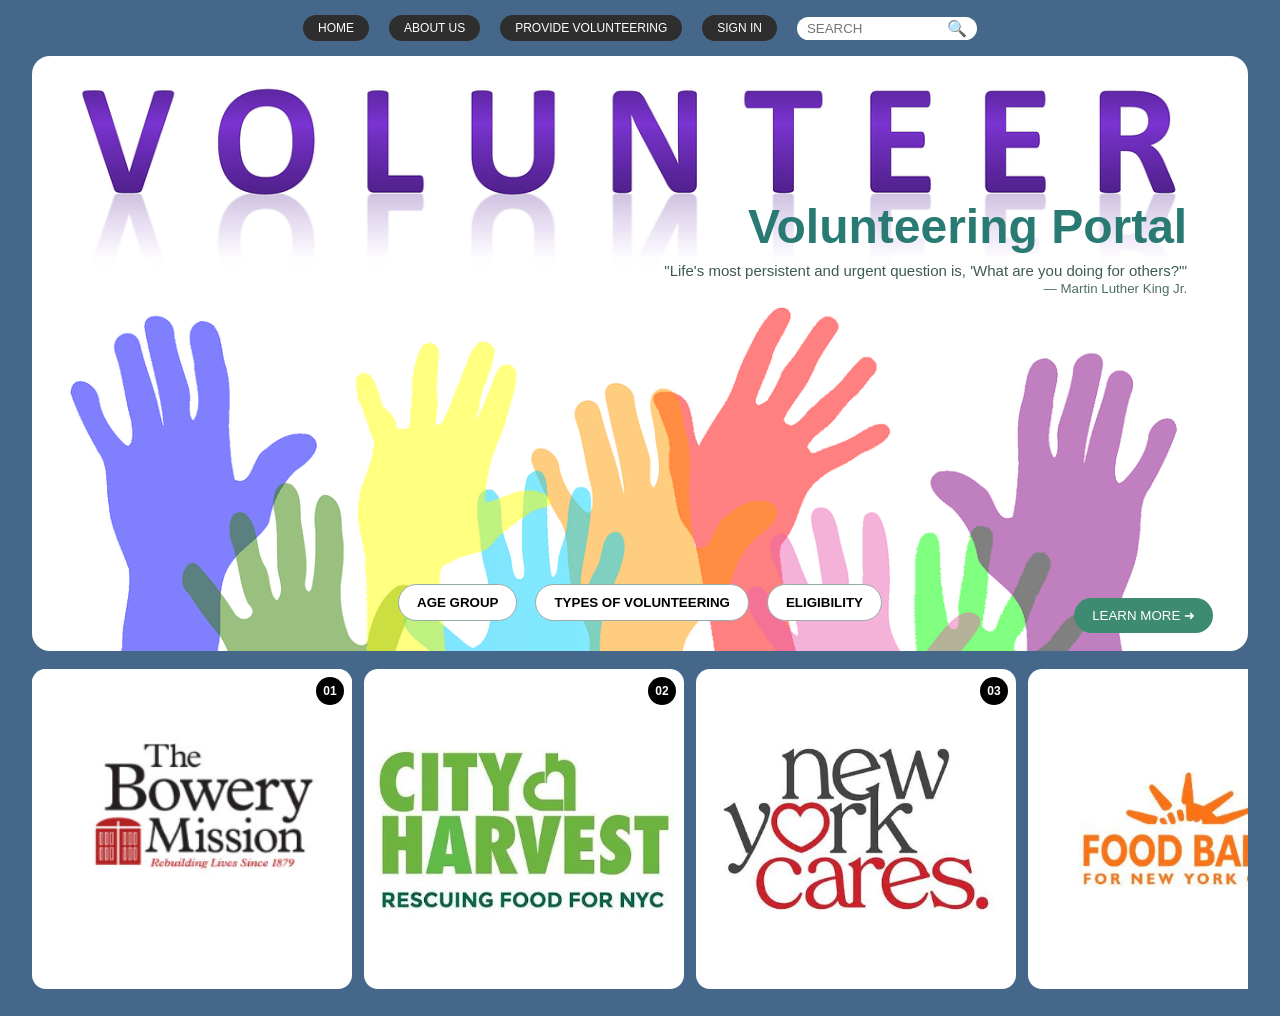
==== index.html @ d306ea15 "Update image sources and alt texts in index.html" ====
<!DOCTYPE html>
<html lang="en">
<head>
    <meta charset="UTF-8">
    <meta name="viewport" content="width=device-width, initial-scale=1.0">
    <title>syep final project</title>

    <link rel="stylesheet" href="style.css">
</head>
<body>

<div class="wrapper">

    <nav>
        <button>HOME</button>
        <button>ABOUT US</button>
        <button>PROVIDE VOLUNTEERING</button>
        <button>SIGN IN</button>

        <div class="search">
            <input id="searchInput" type="text" placeholder="SEARCH">
            🔍
        </div>
    </nav>

    <div class="banner">

        <img src="images/volunteer.png" alt="Volunteer Portal">

        <div class="banner-content">
            <h1>Volunteering Portal</h1>

            <p>
                "Life's most persistent and urgent question is,
                'What are you doing for others?'"
            </p>

            <small>— Martin Luther King Jr.</small>
        </div>

        <div class="button-row">
            <button id="ageBtn">AGE GROUP</button>
            <button id="typeBtn">TYPES OF VOLUNTEERING</button>
            <button id="eligibilityBtn">ELIGIBILITY</button>
        </div>

        <div class="learn">
            <button id="learnBtn">LEARN MORE ➜</button>
        </div>

    </div>

    <div class="cards opportunities-scroll">

        <a class="card" href="https://www.bowery.org/" data-search="bowery mission food shelter">
            <span class="badge">01</span>
            <img src="images/bowery.png" alt="Bowery Mission">
        </a>

        <a class="card" href="https://www.cityharvest.org/" data-search="city harvest food rescue hunger">
            <span class="badge">02</span>
            <img src="images/cityharvest.jpg" alt="City Harvest">
        </a>

        <a class="card" href="https://www.newyorkcares.org/" data-search="new york cares community service events">
            <span class="badge">03</span>
            <img src="images/nycares.jpg" alt="New York Cares">
        </a>

        <a class="card" href="https://www.foodbanknyc.org/" data-search="food bank nyc hunger relief">
            <span class="badge">04</span>
            <img src="images/foodbanknyc.jpg" alt="Food Bank For New York City">
        </a>

        <a class="card" href="https://www.volunteermatch.org/" data-search="volunteer match opportunities local help">
            <span class="badge">05</span>
            <img src="images/idealist.jpeg" alt="VolunteerMatch">
        </a>

        <a class="card" href="https://www.habitatnyc.org/" data-search="habitat housing build community">
            <span class="badge">06</span>
            <img src="images/Habitat.jpg" alt="Habitat for Humanity New York City">
        </a>

        <a class="card" href="https://www.nycservice.org/" data-search="nyc service civic engagement neighborhood">
            <span class="badge">07</span>
            <img src="images/nyc service.png" alt="NYC Service">
        </a>

        <a class="card" href="https://www.americorps.gov/" data-search="americorps service national community">
            <span class="badge">08</span>
            <img src="images/Ameri Cops.webp" alt="AmeriCorps">
        </a>

        <a class="card" href="https://www.redcross.org/" data-search="red cross emergency aid disaster">
            <span class="badge">09</span>
            <img src="images/American-Red-Cross.png" alt="American Red Cross">
        </a>

        <a class="card" href="https://www.unitedway.org/" data-search="united way helping families support">
            <span class="badge">10</span>
            <img src="images/unitedway.png" alt="United Way">
        </a>

        <a class="card" href="https://www.salvationarmyusa.org/" data-search="salvation army outreach shelter youth">
            <span class="badge">11</span>
            <img src="images/The salvation.jpg" alt="Salvation Army">
        </a>

    </div>

</div>

<script src="script.js"></script>

</body>
</html>
---- style.css ----
*{
    margin:0;
    padding:0;
    box-sizing:border-box;
    font-family:Arial, Helvetica, sans-serif;
}

body{
    background:#456789;
}

.wrapper{
    width:95%;
    max-width:1400px;
    margin:15px auto;
}

/* Navigation */

nav{
    display:flex;
    justify-content:center;
    align-items:center;
    gap:20px;
    margin-bottom:15px;
}

nav button{
    background:#2e2e2e;
    color:white;
    border:none;
    padding:6px 15px;
    border-radius:20px;
    cursor:pointer;
    font-size:12px;
    transition:transform .2s ease, box-shadow .2s ease, background .2s ease;
}

nav button:hover{
    background:#444;
    transform:translateY(-3px);
    box-shadow:0 6px 14px rgba(0,0,0,.18);
}

.search{
    display:flex;
    align-items:center;
    background:white;
    border-radius:20px;
    padding:2px 10px;
}

.search input{
    border:none;
    outline:none;
    width:140px;
}

/* Hero */

.banner{
    position:relative;
    background:white;
    border-radius:18px;
    overflow:hidden;
    display:block;
    cursor:pointer;
}

.banner img{
    width:100%;
    display:block;
}

.banner-content{
    position:absolute;
    top:24%;
    right:5%;
    text-align:right;
    color:#287a73;
}

.banner-content h1{
    font-size:3rem;
}

.banner-content p{
    margin-top:8px;
    color:#3c5d4c;
    font-size:15px;
}

.banner-content small{
    color:#4d6f5f;
}

.button-row{
    position:absolute;
    bottom:30px;
    left:50%;
    transform:translateX(-50%);
    display:flex;
    gap:18px;
}

.button-row button{
    background:white;
    border:1px solid #9aa;
    border-radius:20px;
    padding:10px 18px;
    cursor:pointer;
    font-weight:bold;
    transition:transform .2s ease, box-shadow .2s ease;
}

.button-row button:hover,
.learn button:hover{
    transform:translateY(-3px);
    box-shadow:0 6px 14px rgba(0,0,0,.18);
}

.learn{
    position:absolute;
    right:35px;
    bottom:18px;
}

.learn button{
    background:#3d8b70;
    color:white;
    border:none;
    border-radius:20px;
    padding:10px 18px;
    cursor:pointer;
    transition:transform .2s ease, box-shadow .2s ease;
}

/* Cards */

.cards{
    display:grid;
    grid-template-columns:repeat(3,1fr);
    gap:12px;
    margin-top:12px;
}

.opportunities-scroll{
    display:flex;
    gap:12px;
    overflow-x:auto;
    overflow-y:hidden;
    padding:6px 2px 12px;
    scroll-behavior:smooth;
    scroll-snap-type:x proximity;
    scrollbar-width:thin;
    scrollbar-color:#2e2e2e #f1f1f1;
}

.opportunities-scroll::-webkit-scrollbar{
    height:8px;
}

.opportunities-scroll::-webkit-scrollbar-thumb{
    background:#2e2e2e;
    border-radius:999px;
}

.opportunities-scroll .card{
    flex:0 0 min(320px, 80vw);
    min-width:220px;
    scroll-snap-align:start;
}

.card{
    position:relative;
    background:white;
    border-radius:14px;
    overflow:hidden;
    transition:.25s;
}

.card:hover{
    transform:translateY(-4px);
    box-shadow:0 8px 18px rgba(0,0,0,.3);
}

.card.hidden{
    display:none;
}

.card img{
    width:100%;
    display:block;
}

.badge{
    position:absolute;
    top:8px;
    right:8px;
    background:black;
    color:white;
    width:28px;
    height:28px;
    border-radius:50%;
    display:flex;
    justify-content:center;
    align-items:center;
    font-size:12px;
    font-weight:bold;
}

@media(max-width:900px){

    .banner-content h1{
        font-size:2rem;
    }

    .cards{
        grid-template-columns:1fr;
    }

    .opportunities-scroll{
        display:flex;
    }

    .button-row{
        flex-wrap:wrap;
        width:90%;
    }

}
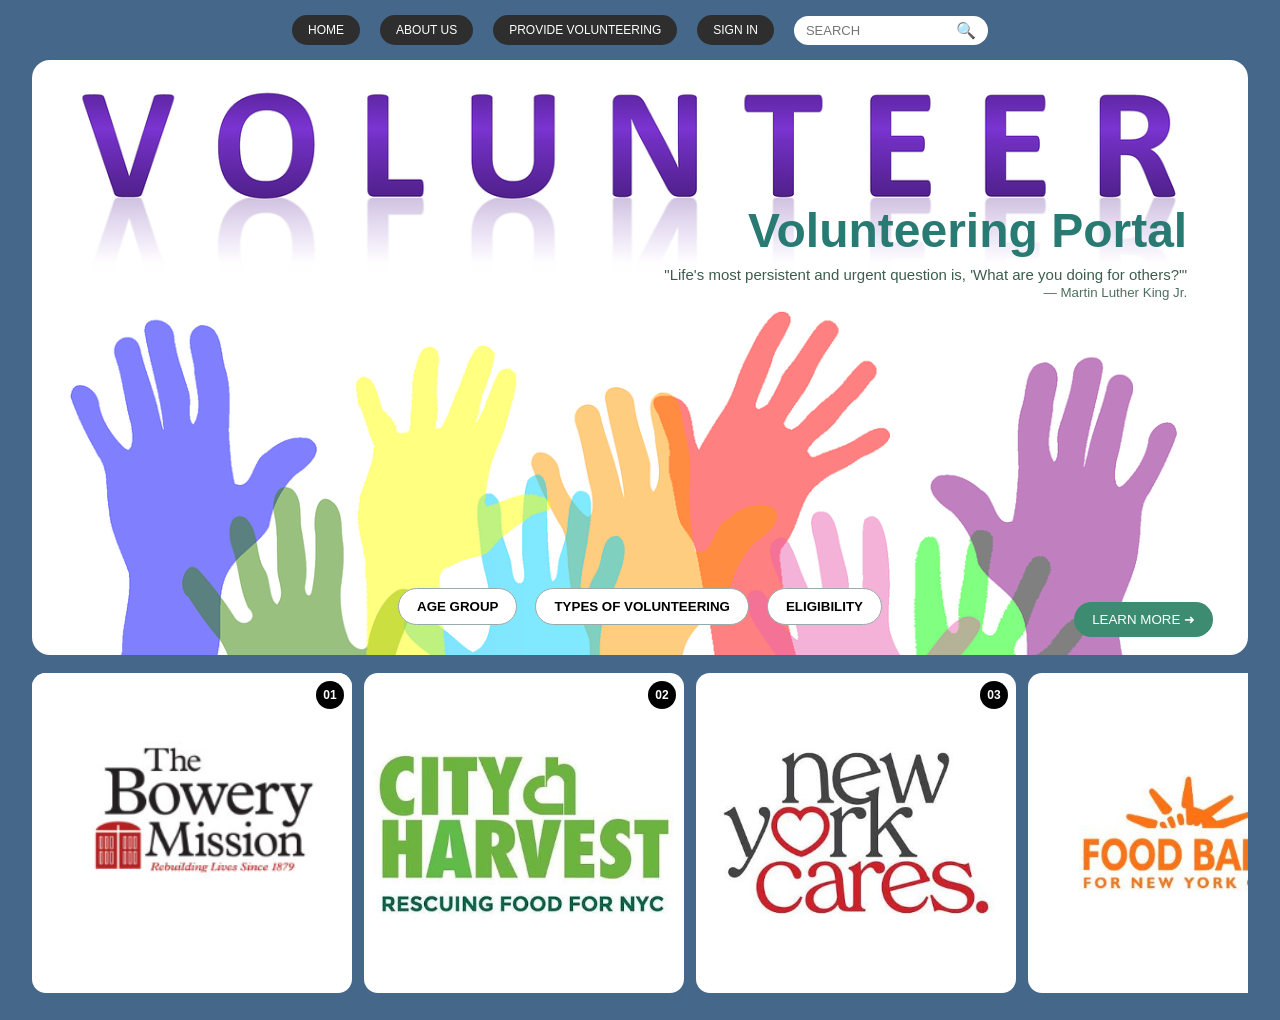
==== commit d2bcf110: "testing" ====
--- a/index.html
+++ b/index.html
@@ -3,115 +3,269 @@
 <head>
     <meta charset="UTF-8">
     <meta name="viewport" content="width=device-width, initial-scale=1.0">
-    <title>syep final project</title>
-
+    <title>SYEP Volunteer Portal</title>
+
+    <script src="script.js" defer></script>
     <link rel="stylesheet" href="style.css">
 </head>
+
 <body>
 
 <div class="wrapper">
 
-    <nav>
-        <button>HOME</button>
-        <button>ABOUT US</button>
-        <button>PROVIDE VOLUNTEERING</button>
-        <button>SIGN IN</button>
+    <!-- NAVIGATION -->
+    <nav id="mainNav">
+
+        <a href="index.html">
+            <button>HOME</button>
+        </a>
+
+        <a href="about.html">
+            <button>ABOUT US</button>
+        </a>
+
+        <a href="volunteerform.html">
+            <button>PROVIDE VOLUNTEERING</button>
+        </a>
+
+        <a href="signin.html">
+            <button>SIGN IN</button>
+        </a>
 
         <div class="search">
-            <input id="searchInput" type="text" placeholder="SEARCH">
-            🔍
-        </div>
+            <input
+                id="searchInput"
+                type="text"
+                placeholder="SEARCH"
+                autocomplete="off"
+            >
+            <span>🔍</span>
+        </div>
+
     </nav>
 
-    <div class="banner">
-
-        <img src="images/volunteer.png" alt="Volunteer Portal">
-
-        <div class="banner-content">
-            <h1>Volunteering Portal</h1>
-
-            <p>
-                "Life's most persistent and urgent question is,
-                'What are you doing for others?'"
-            </p>
-
-            <small>— Martin Luther King Jr.</small>
-        </div>
-
-        <div class="button-row">
-            <button id="ageBtn">AGE GROUP</button>
-            <button id="typeBtn">TYPES OF VOLUNTEERING</button>
-            <button id="eligibilityBtn">ELIGIBILITY</button>
-        </div>
-
-        <div class="learn">
-            <button id="learnBtn">LEARN MORE ➜</button>
-        </div>
-
-    </div>
-
-    <div class="cards opportunities-scroll">
-
-        <a class="card" href="https://www.bowery.org/" data-search="bowery mission food shelter">
-            <span class="badge">01</span>
-            <img src="images/bowery.png" alt="Bowery Mission">
-        </a>
-
-        <a class="card" href="https://www.cityharvest.org/" data-search="city harvest food rescue hunger">
-            <span class="badge">02</span>
-            <img src="images/cityharvest.jpg" alt="City Harvest">
-        </a>
-
-        <a class="card" href="https://www.newyorkcares.org/" data-search="new york cares community service events">
-            <span class="badge">03</span>
-            <img src="images/nycares.jpg" alt="New York Cares">
-        </a>
-
-        <a class="card" href="https://www.foodbanknyc.org/" data-search="food bank nyc hunger relief">
-            <span class="badge">04</span>
-            <img src="images/foodbanknyc.jpg" alt="Food Bank For New York City">
-        </a>
-
-        <a class="card" href="https://www.volunteermatch.org/" data-search="volunteer match opportunities local help">
-            <span class="badge">05</span>
-            <img src="images/idealist.jpeg" alt="VolunteerMatch">
-        </a>
-
-        <a class="card" href="https://www.habitatnyc.org/" data-search="habitat housing build community">
-            <span class="badge">06</span>
-            <img src="images/Habitat.jpg" alt="Habitat for Humanity New York City">
-        </a>
-
-        <a class="card" href="https://www.nycservice.org/" data-search="nyc service civic engagement neighborhood">
-            <span class="badge">07</span>
-            <img src="images/nyc service.png" alt="NYC Service">
-        </a>
-
-        <a class="card" href="https://www.americorps.gov/" data-search="americorps service national community">
-            <span class="badge">08</span>
-            <img src="images/Ameri Cops.webp" alt="AmeriCorps">
-        </a>
-
-        <a class="card" href="https://www.redcross.org/" data-search="red cross emergency aid disaster">
-            <span class="badge">09</span>
-            <img src="images/American-Red-Cross.png" alt="American Red Cross">
-        </a>
-
-        <a class="card" href="https://www.unitedway.org/" data-search="united way helping families support">
-            <span class="badge">10</span>
-            <img src="images/unitedway.png" alt="United Way">
-        </a>
-
-        <a class="card" href="https://www.salvationarmyusa.org/" data-search="salvation army outreach shelter youth">
-            <span class="badge">11</span>
-            <img src="images/The salvation.jpg" alt="Salvation Army">
-        </a>
-
-    </div>
+
+    <!-- HOME SCREEN -->
+    <main id="homeScreen">
+
+        <div class="banner">
+
+            <img src="images/volunteer.png" alt="Volunteer Portal">
+
+            <div class="banner-content">
+
+                <h1>Volunteering Portal</h1>
+
+                <p>
+                    "Life's most persistent and urgent question is,
+                    'What are you doing for others?'"
+                </p>
+
+                <small>— Martin Luther King Jr.</small>
+
+            </div>
+
+
+            <div class="button-row">
+
+                <button id="ageBtn">
+                    AGE GROUP
+                </button>
+
+                <button id="typeBtn">
+                    TYPES OF VOLUNTEERING
+                </button>
+
+                <button id="eligibilityBtn">
+                    ELIGIBILITY
+                </button>
+
+            </div>
+
+
+            <div class="learn">
+
+                <button id="learnBtn">
+                    LEARN MORE ➜
+                </button>
+
+            </div>
+
+        </div>
+
+
+        <!-- ORIGINAL OPPORTUNITIES -->
+        <div class="cards opportunities-scroll">
+
+            <a
+                class="card"
+                href="https://www.bowery.org/"
+                data-search="bowery mission food shelter"
+            >
+                <span class="badge">01</span>
+                <img src="images/bowery.png" alt="Bowery Mission">
+            </a>
+
+            <a
+                class="card"
+                href="https://www.cityharvest.org/"
+                data-search="city harvest food rescue hunger"
+            >
+                <span class="badge">02</span>
+                <img src="images/cityharvest.jpg" alt="City Harvest">
+            </a>
+
+            <a
+                class="card"
+                href="https://www.newyorkcares.org/"
+                data-search="new york cares community service events"
+            >
+                <span class="badge">03</span>
+                <img src="images/nycares.jpg" alt="New York Cares">
+            </a>
+
+            <a
+                class="card"
+                href="https://www.foodbanknyc.org/"
+                data-search="food bank nyc hunger relief"
+            >
+                <span class="badge">04</span>
+                <img
+                    src="images/foodbanknyc.jpg"
+                    alt="Food Bank For New York City"
+                >
+            </a>
+
+            <a
+                class="card"
+                href="https://www.idealist.org/"
+                data-search="idealist volunteer match opportunities local help"
+            >
+                <span class="badge">05</span>
+                <img src="images/idealist.jpeg" alt="Idealist">
+            </a>
+
+            <a
+                class="card"
+                href="https://www.habitatnyc.org/"
+                data-search="habitat housing build community"
+            >
+                <span class="badge">06</span>
+                <img
+                    src="images/Habitat.jpg"
+                    alt="Habitat for Humanity New York City"
+                >
+            </a>
+
+            <a
+                class="card"
+                href="https://www.nycservice.org/"
+                data-search="nyc service civic engagement neighborhood"
+            >
+                <span class="badge">07</span>
+                <img
+                    src="images/nyc service.png"
+                    alt="NYC Service"
+                >
+            </a>
+
+            <a
+                class="card"
+                href="https://www.americorps.gov/"
+                data-search="americorps service national community"
+            >
+                <span class="badge">08</span>
+                <img
+                    src="images/Ameri Cops.webp"
+                    alt="AmeriCorps"
+                >
+            </a>
+
+            <a
+                class="card"
+                href="https://www.redcross.org/"
+                data-search="red cross emergency aid disaster"
+            >
+                <span class="badge">09</span>
+                <img
+                    src="images/American-Red-Cross.png"
+                    alt="American Red Cross"
+                >
+            </a>
+
+            <a
+                class="card"
+                href="https://www.unitedway.org/"
+                data-search="united way helping families support"
+            >
+                <span class="badge">10</span>
+                <img
+                    src="images/unitedway.png"
+                    alt="United Way"
+                >
+            </a>
+
+            <a
+                class="card"
+                href="https://www.salvationarmyusa.org/"
+                data-search="salvation army outreach shelter youth"
+            >
+                <span class="badge">11</span>
+                <img
+                    src="images/The salvation.jpg"
+                    alt="Salvation Army"
+                >
+            </a>
+
+        </div>
+
+    </main>
+
+
+    <!-- RESULTS SCREEN -->
+    <section id="resultsScreen" class="results-screen">
+
+        <div class="results-header">
+
+            <button id="backBtn" class="back-button">
+                ← BACK
+            </button>
+
+            <div>
+                <h1 id="resultsTitle">
+                    Volunteer Opportunities
+                </h1>
+
+                <p id="resultsDescription">
+                    Find an opportunity that's right for you.
+                </p>
+            </div>
+
+        </div>
+
+
+        <!-- FILTER OPTIONS -->
+        <div id="filterOptions" class="filter-options"></div>
+
+
+        <!-- RESULTS -->
+        <div id="resultsContainer" class="results-container">
+
+        </div>
+
+
+        <div id="loading" class="loading">
+            Loading opportunities...
+        </div>
+
+
+        <div id="noResults" class="no-results">
+            No volunteer opportunities were found.
+        </div>
+
+    </section>
 
 </div>
 
-<script src="script.js"></script>
-
 </body>
-</html>
+</html>
--- a/style.css
+++ b/style.css
@@ -1,231 +1,518 @@
-*{
-    margin:0;
-    padding:0;
-    box-sizing:border-box;
-    font-family:Arial, Helvetica, sans-serif;
-}
-
-body{
-    background:#456789;
-}
-
-.wrapper{
-    width:95%;
-    max-width:1400px;
-    margin:15px auto;
-}
-
-/* Navigation */
-
-nav{
-    display:flex;
-    justify-content:center;
-    align-items:center;
-    gap:20px;
-    margin-bottom:15px;
-}
-
-nav button{
-    background:#2e2e2e;
-    color:white;
-    border:none;
-    padding:6px 15px;
-    border-radius:20px;
-    cursor:pointer;
-    font-size:12px;
-    transition:transform .2s ease, box-shadow .2s ease, background .2s ease;
-}
-
-nav button:hover{
-    background:#444;
-    transform:translateY(-3px);
-    box-shadow:0 6px 14px rgba(0,0,0,.18);
-}
-
-.search{
-    display:flex;
-    align-items:center;
-    background:white;
-    border-radius:20px;
-    padding:2px 10px;
-}
-
-.search input{
-    border:none;
-    outline:none;
-    width:140px;
-}
-
-/* Hero */
-
-.banner{
-    position:relative;
-    background:white;
-    border-radius:18px;
-    overflow:hidden;
-    display:block;
-    cursor:pointer;
-}
-
-.banner img{
-    width:100%;
-    display:block;
-}
-
-.banner-content{
-    position:absolute;
-    top:24%;
-    right:5%;
-    text-align:right;
-    color:#287a73;
-}
-
-.banner-content h1{
-    font-size:3rem;
-}
-
-.banner-content p{
-    margin-top:8px;
-    color:#3c5d4c;
-    font-size:15px;
-}
-
-.banner-content small{
-    color:#4d6f5f;
-}
-
-.button-row{
-    position:absolute;
-    bottom:30px;
-    left:50%;
-    transform:translateX(-50%);
-    display:flex;
-    gap:18px;
-}
-
-.button-row button{
-    background:white;
-    border:1px solid #9aa;
-    border-radius:20px;
-    padding:10px 18px;
-    cursor:pointer;
-    font-weight:bold;
-    transition:transform .2s ease, box-shadow .2s ease;
+* {
+    margin: 0;
+    padding: 0;
+    box-sizing: border-box;
+    font-family: Arial, Helvetica, sans-serif;
+}
+
+body {
+    background: #456789;
+    min-height: 100vh;
+}
+
+.wrapper {
+    width: 95%;
+    max-width: 1400px;
+    margin: 15px auto;
+}
+
+
+/* =========================
+   NAVIGATION
+========================= */
+
+nav {
+    display: flex;
+    justify-content: center;
+    align-items: center;
+    gap: 20px;
+    margin-bottom: 15px;
+    flex-wrap: wrap;
+}
+
+nav a {
+    text-decoration: none;
+}
+
+nav button {
+    background: #2e2e2e;
+    color: white;
+    border: none;
+    padding: 8px 16px;
+    border-radius: 20px;
+    cursor: pointer;
+    font-size: 12px;
+    transition: .2s;
+}
+
+nav button:hover {
+    background: #444;
+    transform: translateY(-3px);
+    box-shadow: 0 6px 14px rgba(0,0,0,.18);
+}
+
+
+/* SEARCH */
+
+.search {
+    display: flex;
+    align-items: center;
+    background: white;
+    border-radius: 20px;
+    padding: 5px 12px;
+}
+
+.search input {
+    border: none;
+    outline: none;
+    width: 150px;
+    font-size: 13px;
+}
+
+
+/* =========================
+   HERO
+========================= */
+
+.banner {
+    position: relative;
+    background: white;
+    border-radius: 18px;
+    overflow: hidden;
+    display: block;
+}
+
+.banner img {
+    width: 100%;
+    display: block;
+}
+
+.banner-content {
+    position: absolute;
+    top: 24%;
+    right: 5%;
+    text-align: right;
+    color: #287a73;
+}
+
+.banner-content h1 {
+    font-size: 3rem;
+}
+
+.banner-content p {
+    margin-top: 8px;
+    color: #3c5d4c;
+    font-size: 15px;
+}
+
+.banner-content small {
+    color: #4d6f5f;
+}
+
+
+/* FILTER BUTTONS */
+
+.button-row {
+    position: absolute;
+    bottom: 30px;
+    left: 50%;
+    transform: translateX(-50%);
+    display: flex;
+    gap: 18px;
+}
+
+.button-row button {
+    background: white;
+    border: 1px solid #9aa;
+    border-radius: 20px;
+    padding: 10px 18px;
+    cursor: pointer;
+    font-weight: bold;
+    transition: .2s;
 }
 
 .button-row button:hover,
-.learn button:hover{
-    transform:translateY(-3px);
-    box-shadow:0 6px 14px rgba(0,0,0,.18);
-}
-
-.learn{
-    position:absolute;
-    right:35px;
-    bottom:18px;
-}
-
-.learn button{
-    background:#3d8b70;
-    color:white;
-    border:none;
-    border-radius:20px;
-    padding:10px 18px;
-    cursor:pointer;
-    transition:transform .2s ease, box-shadow .2s ease;
-}
-
-/* Cards */
-
-.cards{
-    display:grid;
-    grid-template-columns:repeat(3,1fr);
-    gap:12px;
-    margin-top:12px;
-}
-
-.opportunities-scroll{
-    display:flex;
-    gap:12px;
-    overflow-x:auto;
-    overflow-y:hidden;
-    padding:6px 2px 12px;
-    scroll-behavior:smooth;
-    scroll-snap-type:x proximity;
-    scrollbar-width:thin;
-    scrollbar-color:#2e2e2e #f1f1f1;
-}
-
-.opportunities-scroll::-webkit-scrollbar{
-    height:8px;
-}
-
-.opportunities-scroll::-webkit-scrollbar-thumb{
-    background:#2e2e2e;
-    border-radius:999px;
-}
-
-.opportunities-scroll .card{
-    flex:0 0 min(320px, 80vw);
-    min-width:220px;
-    scroll-snap-align:start;
-}
-
-.card{
-    position:relative;
-    background:white;
-    border-radius:14px;
-    overflow:hidden;
-    transition:.25s;
-}
-
-.card:hover{
-    transform:translateY(-4px);
-    box-shadow:0 8px 18px rgba(0,0,0,.3);
-}
-
-.card.hidden{
-    display:none;
-}
-
-.card img{
-    width:100%;
-    display:block;
-}
-
-.badge{
-    position:absolute;
-    top:8px;
-    right:8px;
-    background:black;
-    color:white;
-    width:28px;
-    height:28px;
-    border-radius:50%;
-    display:flex;
-    justify-content:center;
-    align-items:center;
-    font-size:12px;
-    font-weight:bold;
-}
-
-@media(max-width:900px){
-
-    .banner-content h1{
-        font-size:2rem;
-    }
-
-    .cards{
-        grid-template-columns:1fr;
-    }
-
-    .opportunities-scroll{
-        display:flex;
-    }
-
-    .button-row{
-        flex-wrap:wrap;
-        width:90%;
-    }
-
+.learn button:hover {
+    transform: translateY(-3px);
+    box-shadow: 0 6px 14px rgba(0,0,0,.18);
+}
+
+
+/* LEARN MORE */
+
+.learn {
+    position: absolute;
+    right: 35px;
+    bottom: 18px;
+}
+
+.learn button {
+    background: #3d8b70;
+    color: white;
+    border: none;
+    border-radius: 20px;
+    padding: 10px 18px;
+    cursor: pointer;
+    transition: .2s;
+}
+
+
+/* =========================
+   ORIGINAL CARDS
+========================= */
+
+.cards {
+    display: flex;
+    gap: 12px;
+    margin-top: 12px;
+}
+
+.opportunities-scroll {
+    overflow-x: auto;
+    overflow-y: hidden;
+    padding: 6px 2px 12px;
+    scroll-behavior: smooth;
+    scroll-snap-type: x proximity;
+    scrollbar-width: thin;
+    scrollbar-color: #2e2e2e #f1f1f1;
+}
+
+.opportunities-scroll::-webkit-scrollbar {
+    height: 8px;
+}
+
+.opportunities-scroll::-webkit-scrollbar-thumb {
+    background: #2e2e2e;
+    border-radius: 999px;
+}
+
+.opportunities-scroll .card {
+    flex: 0 0 min(320px, 80vw);
+    min-width: 220px;
+    scroll-snap-align: start;
+}
+
+.card {
+    position: relative;
+    background: white;
+    border-radius: 14px;
+    overflow: hidden;
+    transition: .25s;
+}
+
+.card:hover {
+    transform: translateY(-4px);
+    box-shadow: 0 8px 18px rgba(0,0,0,.3);
+}
+
+.card img {
+    width: 100%;
+    display: block;
+}
+
+.badge {
+    position: absolute;
+    top: 8px;
+    right: 8px;
+    background: black;
+    color: white;
+    width: 28px;
+    height: 28px;
+    border-radius: 50%;
+    display: flex;
+    justify-content: center;
+    align-items: center;
+    font-size: 12px;
+    font-weight: bold;
+}
+
+
+/* =========================
+   RESULTS SCREEN
+========================= */
+
+.results-screen {
+    display: none;
+    background: #f5f7f6;
+    border-radius: 20px;
+    padding: 30px;
+    min-height: 600px;
+}
+
+.results-screen.active {
+    display: block;
+}
+
+#homeScreen.hidden {
+    display: none;
+}
+
+#mainNav.hidden {
+    display: none;
+}
+
+
+/* RESULTS HEADER */
+
+.results-header {
+    display: flex;
+    align-items: center;
+    gap: 25px;
+    margin-bottom: 25px;
+}
+
+.results-header h1 {
+    color: #287a73;
+    font-size: 2.2rem;
+}
+
+.results-header p {
+    color: #52665e;
+    margin-top: 5px;
+}
+
+
+/* BACK */
+
+.back-button {
+    background: #2e2e2e;
+    color: white;
+    border: none;
+    padding: 10px 18px;
+    border-radius: 20px;
+    cursor: pointer;
+}
+
+.back-button:hover {
+    background: #444;
+}
+
+
+/* =========================
+   FILTER OPTIONS
+========================= */
+
+.filter-options {
+    display: flex;
+    gap: 12px;
+    flex-wrap: wrap;
+    margin-bottom: 25px;
+}
+
+.filter-option {
+    background: white;
+    border: 2px solid #3d8b70;
+    color: #287a73;
+    padding: 12px 20px;
+    border-radius: 25px;
+    font-weight: bold;
+    cursor: pointer;
+    transition: .2s;
+}
+
+.filter-option:hover,
+.filter-option.selected {
+    background: #3d8b70;
+    color: white;
+    transform: translateY(-2px);
+}
+
+
+/* =========================
+   LARGE RESULTS CARDS
+========================= */
+
+.results-container {
+    display: grid;
+    grid-template-columns: repeat(2, 1fr);
+    gap: 22px;
+}
+
+.result-card {
+    background: white;
+    border-radius: 18px;
+    padding: 25px;
+    min-height: 230px;
+    box-shadow: 0 5px 15px rgba(0,0,0,.12);
+    transition: .25s;
+    display: flex;
+    flex-direction: column;
+    justify-content: space-between;
+}
+
+.result-card:hover {
+    transform: translateY(-5px);
+    box-shadow: 0 10px 25px rgba(0,0,0,.2);
+}
+
+.result-number {
+    display: inline-flex;
+    width: 42px;
+    height: 42px;
+    background: #2e2e2e;
+    color: white;
+    border-radius: 50%;
+    align-items: center;
+    justify-content: center;
+    font-weight: bold;
+    margin-bottom: 15px;
+}
+
+.result-card h2 {
+    color: #287a73;
+    font-size: 1.5rem;
+    margin-bottom: 8px;
+}
+
+.result-card h3 {
+    color: #555;
+    font-size: 1rem;
+    margin-bottom: 12px;
+}
+
+.result-card p {
+    color: #555;
+    line-height: 1.5;
+    margin-bottom: 15px;
+}
+
+.result-info {
+    color: #3d6c5b;
+    font-size: .9rem;
+    margin-bottom: 15px;
+}
+
+.result-link {
+    display: inline-block;
+    background: #3d8b70;
+    color: white;
+    text-decoration: none;
+    padding: 10px 18px;
+    border-radius: 20px;
+    width: fit-content;
+    transition: .2s;
+}
+
+.result-link:hover {
+    background: #287a73;
+}
+
+
+/* LOADING */
+
+.loading {
+    display: none;
+    text-align: center;
+    padding: 40px;
+    color: #287a73;
+    font-weight: bold;
+}
+
+.loading.active {
+    display: block;
+}
+
+
+/* NO RESULTS */
+
+.no-results {
+    display: none;
+    text-align: center;
+    padding: 50px;
+    color: #555;
+}
+
+.no-results.active {
+    display: block;
+}
+
+
+/* =========================
+   RESPONSIVE
+========================= */
+
+@media(max-width: 900px) {
+
+    .banner-content h1 {
+        font-size: 2rem;
+    }
+
+    .button-row {
+        flex-wrap: wrap;
+        width: 90%;
+        justify-content: center;
+    }
+
+    .results-container {
+        grid-template-columns: 1fr;
+    }
+
+    .results-screen {
+        padding: 20px;
+    }
+}
+
+
+@media(max-width: 600px) {
+
+    nav {
+        gap: 8px;
+    }
+
+    nav button {
+        font-size: 10px;
+        padding: 7px 10px;
+    }
+
+    .search {
+        width: 100%;
+        justify-content: center;
+    }
+
+    .search input {
+        width: 90%;
+    }
+
+    .banner-content {
+        top: 15%;
+        right: 4%;
+    }
+
+    .banner-content h1 {
+        font-size: 1.4rem;
+    }
+
+    .banner-content p,
+    .banner-content small {
+        font-size: 10px;
+    }
+
+    .button-row {
+        bottom: 20px;
+        gap: 7px;
+    }
+
+    .button-row button {
+        font-size: 9px;
+        padding: 7px 10px;
+    }
+
+    .learn {
+        right: 15px;
+        bottom: 8px;
+    }
+
+    .learn button {
+        font-size: 9px;
+        padding: 7px 10px;
+    }
+
+    .results-header {
+        align-items: flex-start;
+        flex-direction: column;
+    }
+
+    .results-header h1 {
+        font-size: 1.7rem;
+    }
 }
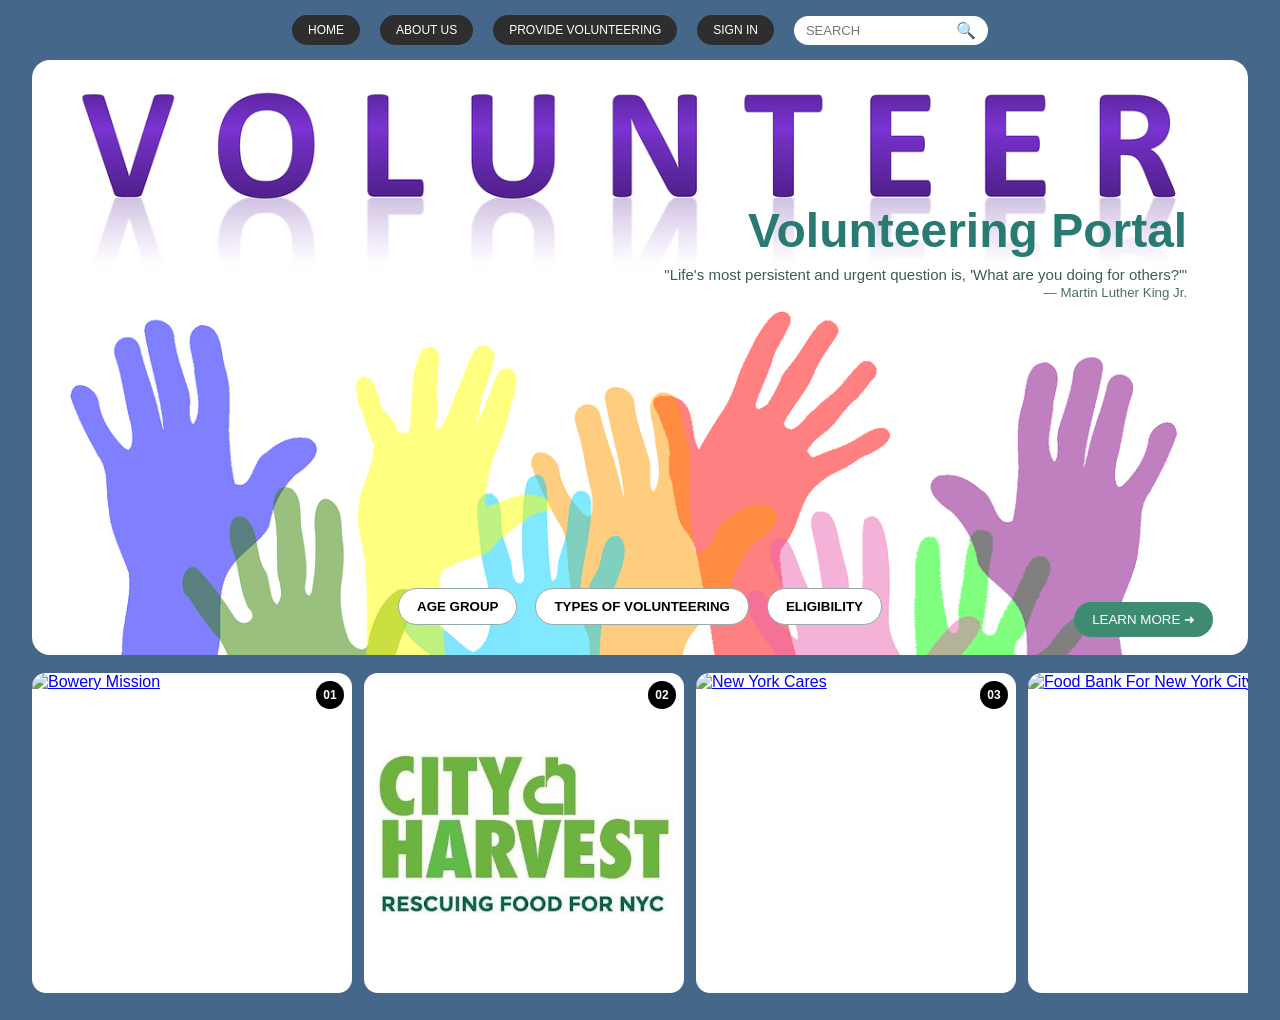
==== commit b5ad94cb: "Merge branch 'main' of github.com:Chicken-Nugget-N/syepProject" ====
--- a/index.html
+++ b/index.html
@@ -3,7 +3,7 @@
 <head>
     <meta charset="UTF-8">
     <meta name="viewport" content="width=device-width, initial-scale=1.0">
-    <title>SYEP Volunteer Portal</title>
+    <title>Volunteer Portal</title>
 
     <script src="script.js" defer></script>
     <link rel="stylesheet" href="style.css">
@@ -13,24 +13,11 @@
 
 <div class="wrapper">
 
-    <!-- NAVIGATION -->
-    <nav id="mainNav">
-
-        <a href="index.html">
-            <button>HOME</button>
-        </a>
-
-        <a href="about.html">
-            <button>ABOUT US</button>
-        </a>
-
-        <a href="volunteerform.html">
-            <button>PROVIDE VOLUNTEERING</button>
-        </a>
-
-        <a href="signin.html">
-            <button>SIGN IN</button>
-        </a>
+    <nav>
+        <button>HOME</button>
+        <button>ABOUT US</button>
+        <button>PROVIDE VOLUNTEERING</button>
+        <button>SIGN IN</button>
 
         <div class="search">
             <input
@@ -97,14 +84,10 @@
         <!-- ORIGINAL OPPORTUNITIES -->
         <div class="cards opportunities-scroll">
 
-            <a
-                class="card"
-                href="https://www.bowery.org/"
-                data-search="bowery mission food shelter"
-            >
-                <span class="badge">01</span>
-                <img src="images/bowery.png" alt="Bowery Mission">
-            </a>
+        <a class="card" href="https://www.bowery.org/" data-search="bowery mission food shelter">
+            <span class="badge">01</span>
+            <img src="images/bowerymission.png" alt="Bowery Mission">
+        </a>
 
             <a
                 class="card"
@@ -115,107 +98,50 @@
                 <img src="images/cityharvest.jpg" alt="City Harvest">
             </a>
 
-            <a
-                class="card"
-                href="https://www.newyorkcares.org/"
-                data-search="new york cares community service events"
-            >
-                <span class="badge">03</span>
-                <img src="images/nycares.jpg" alt="New York Cares">
-            </a>
+        <a class="card" href="https://www.newyorkcares.org/" data-search="new york cares community service events">
+            <span class="badge">03</span>
+            <img src="images/newyorkcares.png" alt="New York Cares">
+        </a>
 
-            <a
-                class="card"
-                href="https://www.foodbanknyc.org/"
-                data-search="food bank nyc hunger relief"
-            >
-                <span class="badge">04</span>
-                <img
-                    src="images/foodbanknyc.jpg"
-                    alt="Food Bank For New York City"
-                >
-            </a>
+        <a class="card" href="https://www.foodbanknyc.org/" data-search="food bank nyc hunger relief">
+            <span class="badge">04</span>
+            <img src="images/bowerymission.png" alt="Food Bank For New York City">
+        </a>
 
-            <a
-                class="card"
-                href="https://www.idealist.org/"
-                data-search="idealist volunteer match opportunities local help"
-            >
-                <span class="badge">05</span>
-                <img src="images/idealist.jpeg" alt="Idealist">
-            </a>
+        <a class="card" href="https://www.volunteermatch.org/" data-search="volunteer match opportunities local help">
+            <span class="badge">05</span>
+            <img src="images/cityharvest.jpg" alt="VolunteerMatch">
+        </a>
 
-            <a
-                class="card"
-                href="https://www.habitatnyc.org/"
-                data-search="habitat housing build community"
-            >
-                <span class="badge">06</span>
-                <img
-                    src="images/Habitat.jpg"
-                    alt="Habitat for Humanity New York City"
-                >
-            </a>
+        <a class="card" href="https://www.habitatnyc.org/" data-search="habitat housing build community">
+            <span class="badge">06</span>
+            <img src="images/newyorkcares.png" alt="Habitat for Humanity New York City">
+        </a>
 
-            <a
-                class="card"
-                href="https://www.nycservice.org/"
-                data-search="nyc service civic engagement neighborhood"
-            >
-                <span class="badge">07</span>
-                <img
-                    src="images/nyc service.png"
-                    alt="NYC Service"
-                >
-            </a>
+        <a class="card" href="https://www.nycservice.org/" data-search="nyc service civic engagement neighborhood">
+            <span class="badge">07</span>
+            <img src="images/bowerymission.png" alt="NYC Service">
+        </a>
 
-            <a
-                class="card"
-                href="https://www.americorps.gov/"
-                data-search="americorps service national community"
-            >
-                <span class="badge">08</span>
-                <img
-                    src="images/Ameri Cops.webp"
-                    alt="AmeriCorps"
-                >
-            </a>
+        <a class="card" href="https://www.americorps.gov/" data-search="americorps service national community">
+            <span class="badge">08</span>
+            <img src="images/cityharvest.jpg" alt="AmeriCorps">
+        </a>
 
-            <a
-                class="card"
-                href="https://www.redcross.org/"
-                data-search="red cross emergency aid disaster"
-            >
-                <span class="badge">09</span>
-                <img
-                    src="images/American-Red-Cross.png"
-                    alt="American Red Cross"
-                >
-            </a>
+        <a class="card" href="https://www.redcross.org/" data-search="red cross emergency aid disaster">
+            <span class="badge">09</span>
+            <img src="images/newyorkcares.png" alt="American Red Cross">
+        </a>
 
-            <a
-                class="card"
-                href="https://www.unitedway.org/"
-                data-search="united way helping families support"
-            >
-                <span class="badge">10</span>
-                <img
-                    src="images/unitedway.png"
-                    alt="United Way"
-                >
-            </a>
+        <a class="card" href="https://www.unitedway.org/" data-search="united way helping families support">
+            <span class="badge">10</span>
+            <img src="images/bowerymission.png" alt="United Way">
+        </a>
 
-            <a
-                class="card"
-                href="https://www.salvationarmyusa.org/"
-                data-search="salvation army outreach shelter youth"
-            >
-                <span class="badge">11</span>
-                <img
-                    src="images/The salvation.jpg"
-                    alt="Salvation Army"
-                >
-            </a>
+        <a class="card" href="https://www.salvationarmyusa.org/" data-search="salvation army outreach shelter youth">
+            <span class="badge">11</span>
+            <img src="images/cityharvest.jpg" alt="Salvation Army">
+        </a>
 
         </div>
 
@@ -268,4 +194,4 @@
 </div>
 
 </body>
-</html>+</html>
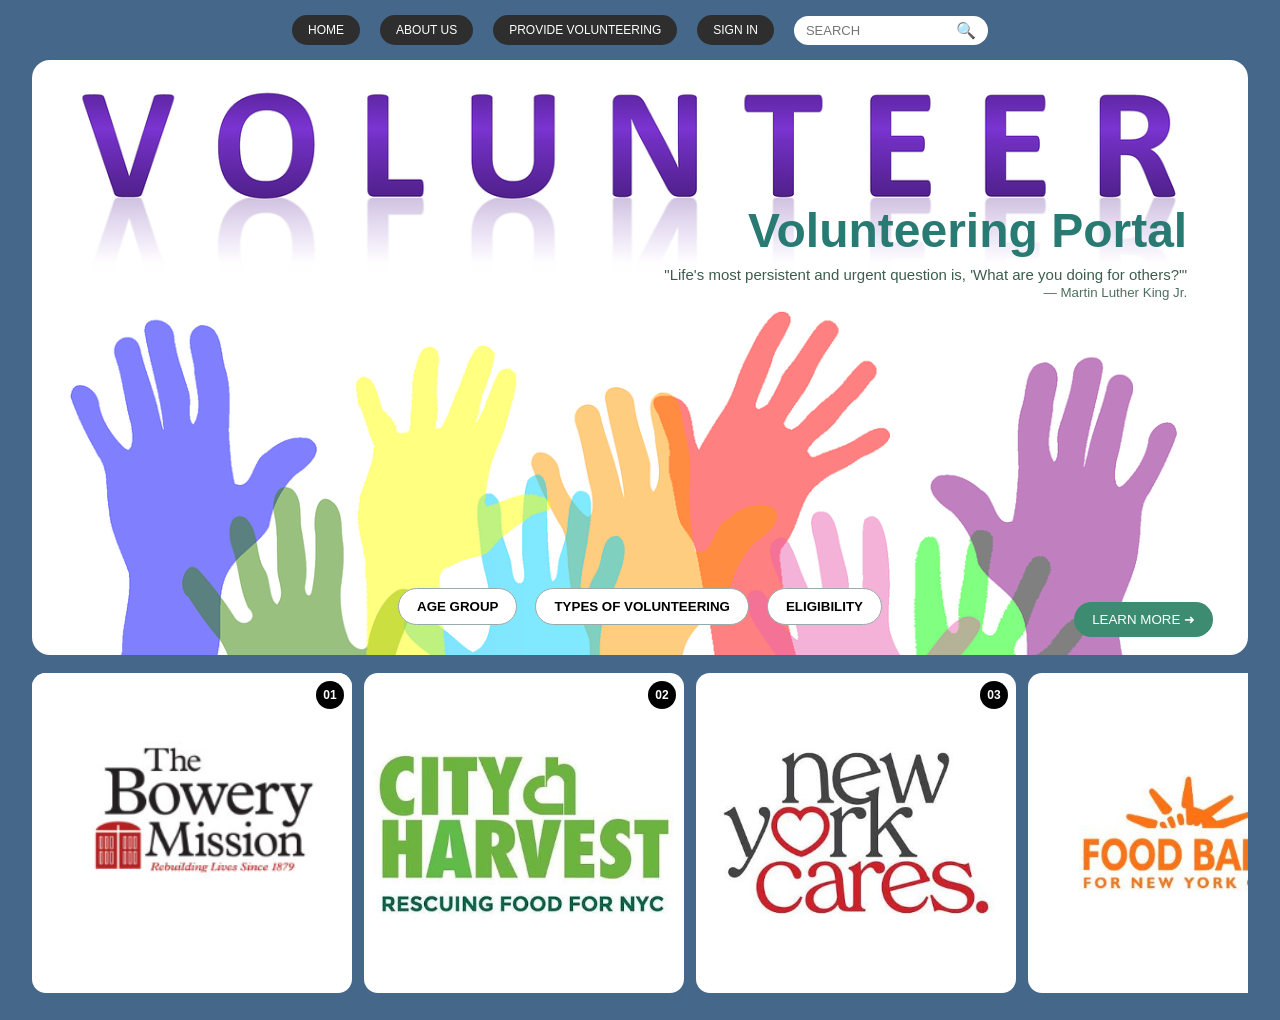
==== commit b4e1bb8b: "last minute fixes" ====
--- a/index.html
+++ b/index.html
@@ -3,7 +3,7 @@
 <head>
     <meta charset="UTF-8">
     <meta name="viewport" content="width=device-width, initial-scale=1.0">
-    <title>Volunteer Portal</title>
+    <title>SYEP Volunteer Portal</title>
 
     <script src="script.js" defer></script>
     <link rel="stylesheet" href="style.css">
@@ -13,21 +13,33 @@
 
 <div class="wrapper">
 
-    <nav>
-        <button>HOME</button>
-        <button>ABOUT US</button>
-        <button>PROVIDE VOLUNTEERING</button>
-        <button>SIGN IN</button>
+    <!-- NAVIGATION -->
+    <nav id="mainNav">
+
+        <a href="index.html">
+            <button>HOME</button>
+        </a>
+
+        <a href="about.html">
+            <button>ABOUT US</button>
+        </a>
+
+        <a href="volunteerform.html">
+            <button>PROVIDE VOLUNTEERING</button>
+        </a>
+
+        <a href="signin.html">
+            <button>SIGN IN</button>
+        </a>
 
         <div class="search">
-            <input
-                id="searchInput"
-                type="text"
-                placeholder="SEARCH"
-                autocomplete="off"
-            >
-            <span>🔍</span>
-        </div>
+    <input id="searchInput" type="text" placeholder="SEARCH">
+    <span>🔍</span>
+</div>
+
+<div id="profileArea" class="profile-area">
+
+</div>
 
     </nav>
 
@@ -84,10 +96,14 @@
         <!-- ORIGINAL OPPORTUNITIES -->
         <div class="cards opportunities-scroll">
 
-        <a class="card" href="https://www.bowery.org/" data-search="bowery mission food shelter">
-            <span class="badge">01</span>
-            <img src="images/bowerymission.png" alt="Bowery Mission">
-        </a>
+            <a
+                class="card"
+                href="https://www.bowery.org/"
+                data-search="bowery mission food shelter"
+            >
+                <span class="badge">01</span>
+                <img src="images/bowery.png" alt="Bowery Mission">
+            </a>
 
             <a
                 class="card"
@@ -98,50 +114,107 @@
                 <img src="images/cityharvest.jpg" alt="City Harvest">
             </a>
 
-        <a class="card" href="https://www.newyorkcares.org/" data-search="new york cares community service events">
-            <span class="badge">03</span>
-            <img src="images/newyorkcares.png" alt="New York Cares">
-        </a>
-
-        <a class="card" href="https://www.foodbanknyc.org/" data-search="food bank nyc hunger relief">
-            <span class="badge">04</span>
-            <img src="images/bowerymission.png" alt="Food Bank For New York City">
-        </a>
-
-        <a class="card" href="https://www.volunteermatch.org/" data-search="volunteer match opportunities local help">
-            <span class="badge">05</span>
-            <img src="images/cityharvest.jpg" alt="VolunteerMatch">
-        </a>
-
-        <a class="card" href="https://www.habitatnyc.org/" data-search="habitat housing build community">
-            <span class="badge">06</span>
-            <img src="images/newyorkcares.png" alt="Habitat for Humanity New York City">
-        </a>
-
-        <a class="card" href="https://www.nycservice.org/" data-search="nyc service civic engagement neighborhood">
-            <span class="badge">07</span>
-            <img src="images/bowerymission.png" alt="NYC Service">
-        </a>
-
-        <a class="card" href="https://www.americorps.gov/" data-search="americorps service national community">
-            <span class="badge">08</span>
-            <img src="images/cityharvest.jpg" alt="AmeriCorps">
-        </a>
-
-        <a class="card" href="https://www.redcross.org/" data-search="red cross emergency aid disaster">
-            <span class="badge">09</span>
-            <img src="images/newyorkcares.png" alt="American Red Cross">
-        </a>
-
-        <a class="card" href="https://www.unitedway.org/" data-search="united way helping families support">
-            <span class="badge">10</span>
-            <img src="images/bowerymission.png" alt="United Way">
-        </a>
-
-        <a class="card" href="https://www.salvationarmyusa.org/" data-search="salvation army outreach shelter youth">
-            <span class="badge">11</span>
-            <img src="images/cityharvest.jpg" alt="Salvation Army">
-        </a>
+            <a
+                class="card"
+                href="https://www.newyorkcares.org/"
+                data-search="new york cares community service events"
+            >
+                <span class="badge">03</span>
+                <img src="images/nycares.jpg" alt="New York Cares">
+            </a>
+
+            <a
+                class="card"
+                href="https://www.foodbanknyc.org/"
+                data-search="food bank nyc hunger relief"
+            >
+                <span class="badge">04</span>
+                <img
+                    src="images/foodbanknyc.jpg"
+                    alt="Food Bank For New York City"
+                >
+            </a>
+
+            <a
+                class="card"
+                href="https://www.idealist.org/"
+                data-search="idealist volunteer match opportunities local help"
+            >
+                <span class="badge">05</span>
+                <img src="images/idealist.jpeg" alt="Idealist">
+            </a>
+
+            <a
+                class="card"
+                href="https://www.habitatnyc.org/"
+                data-search="habitat housing build community"
+            >
+                <span class="badge">06</span>
+                <img
+                    src="images/Habitat.jpg"
+                    alt="Habitat for Humanity New York City"
+                >
+            </a>
+
+            <a
+                class="card"
+                href="https://www.nycservice.org/"
+                data-search="nyc service civic engagement neighborhood"
+            >
+                <span class="badge">07</span>
+                <img
+                    src="images/nyc service.png"
+                    alt="NYC Service"
+                >
+            </a>
+
+            <a
+                class="card"
+                href="https://www.americorps.gov/"
+                data-search="americorps service national community"
+            >
+                <span class="badge">08</span>
+                <img
+                    src="images/Ameri Cops.webp"
+                    alt="AmeriCorps"
+                >
+            </a>
+
+            <a
+                class="card"
+                href="https://www.redcross.org/"
+                data-search="red cross emergency aid disaster"
+            >
+                <span class="badge">09</span>
+                <img
+                    src="images/American-Red-Cross.png"
+                    alt="American Red Cross"
+                >
+            </a>
+
+            <a
+                class="card"
+                href="https://www.unitedway.org/"
+                data-search="united way helping families support"
+            >
+                <span class="badge">10</span>
+                <img
+                    src="images/unitedway.png"
+                    alt="United Way"
+                >
+            </a>
+
+            <a
+                class="card"
+                href="https://www.salvationarmyusa.org/"
+                data-search="salvation army outreach shelter youth"
+            >
+                <span class="badge">11</span>
+                <img
+                    src="images/The salvation.jpg"
+                    alt="Salvation Army"
+                >
+            </a>
 
         </div>
 
@@ -194,4 +267,4 @@
 </div>
 
 </body>
-</html>
+</html>
--- a/style.css
+++ b/style.css
@@ -515,4 +515,58 @@
     .results-header h1 {
         font-size: 1.7rem;
     }
+}
+
+/* =========================
+   USER PROFILE
+========================= */
+
+.profile-area {
+    display: none;
+    align-items: center;
+    gap: 8px;
+    background: white;
+    padding: 4px 10px 4px 5px;
+    border-radius: 25px;
+}
+
+.profile-area.active {
+    display: flex;
+}
+
+.profile-picture-small {
+    width: 34px;
+    height: 34px;
+    border-radius: 50%;
+    object-fit: cover;
+    background: #dfe9e5;
+}
+
+.profile-name {
+    color: #2e2e2e;
+    font-size: 12px;
+    font-weight: bold;
+    max-width: 100px;
+    overflow: hidden;
+    white-space: nowrap;
+    text-overflow: ellipsis;
+}
+
+.signout-button {
+    border: none;
+    background: #2e2e2e;
+    color: white;
+    border-radius: 20px;
+    padding: 8px 14px;
+    font-size: 12px;
+    font-weight: bold;
+    cursor: pointer;
+    min-width: 65px;
+    transition: .2s;
+}
+
+.signout-button:hover {
+    background: #444;
+    transform: translateY(-2px);
+    box-shadow: 0 4px 10px rgba(0,0,0,.2);
 }
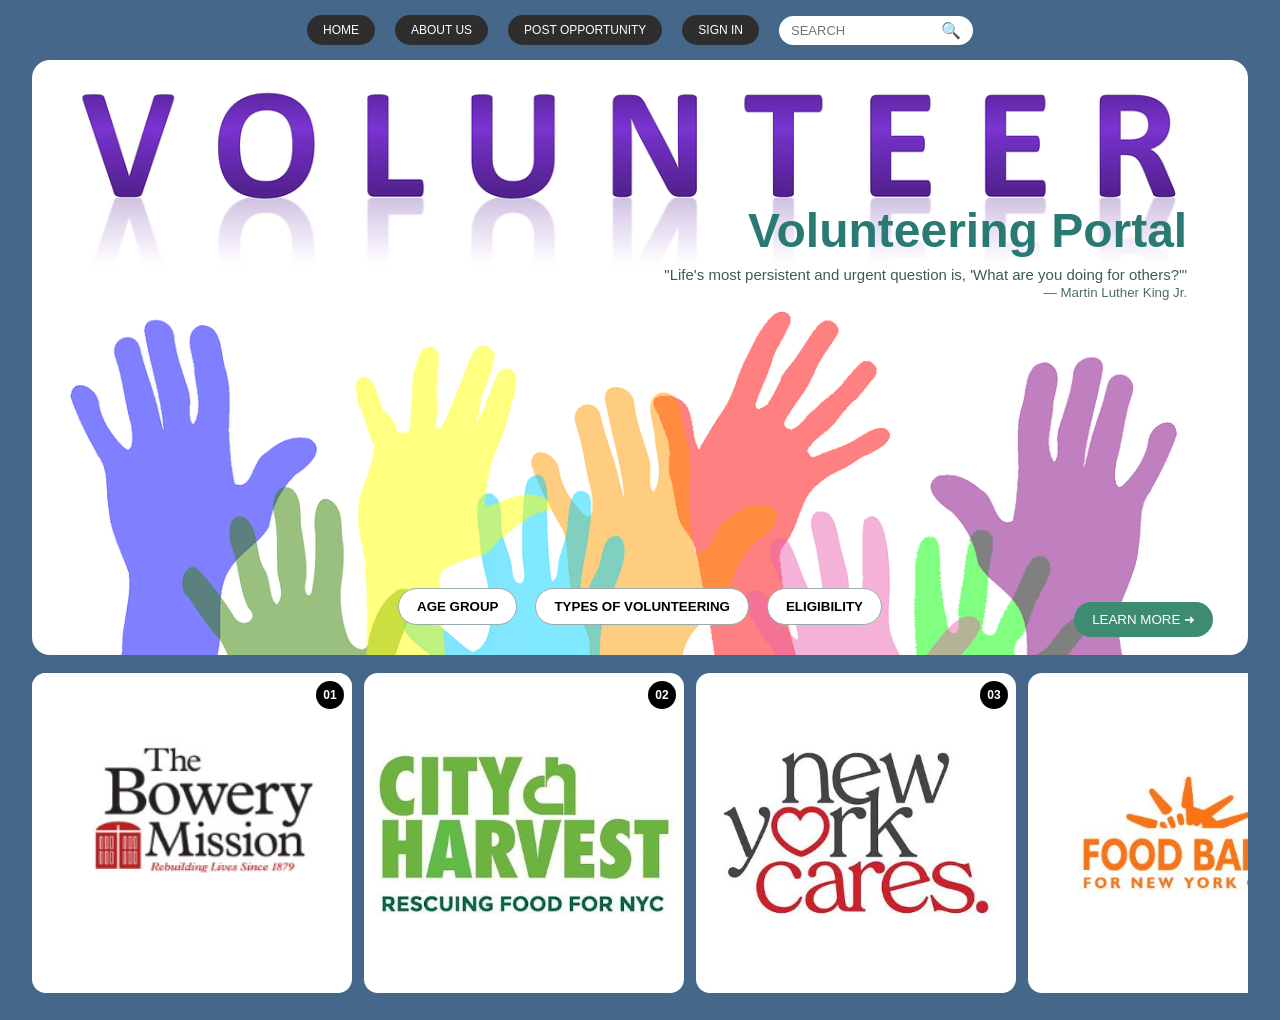
==== commit 6b26bc41: "updated button label many test subjects were confused about the button labeling for the 'provide vol" ====
--- a/index.html
+++ b/index.html
@@ -25,7 +25,7 @@
         </a>
 
         <a href="volunteerform.html">
-            <button>PROVIDE VOLUNTEERING</button>
+            <button>POST OPPORTUNITY</button>
         </a>
 
         <a href="signin.html">
@@ -267,4 +267,4 @@
 </div>
 
 </body>
-</html>+</html>
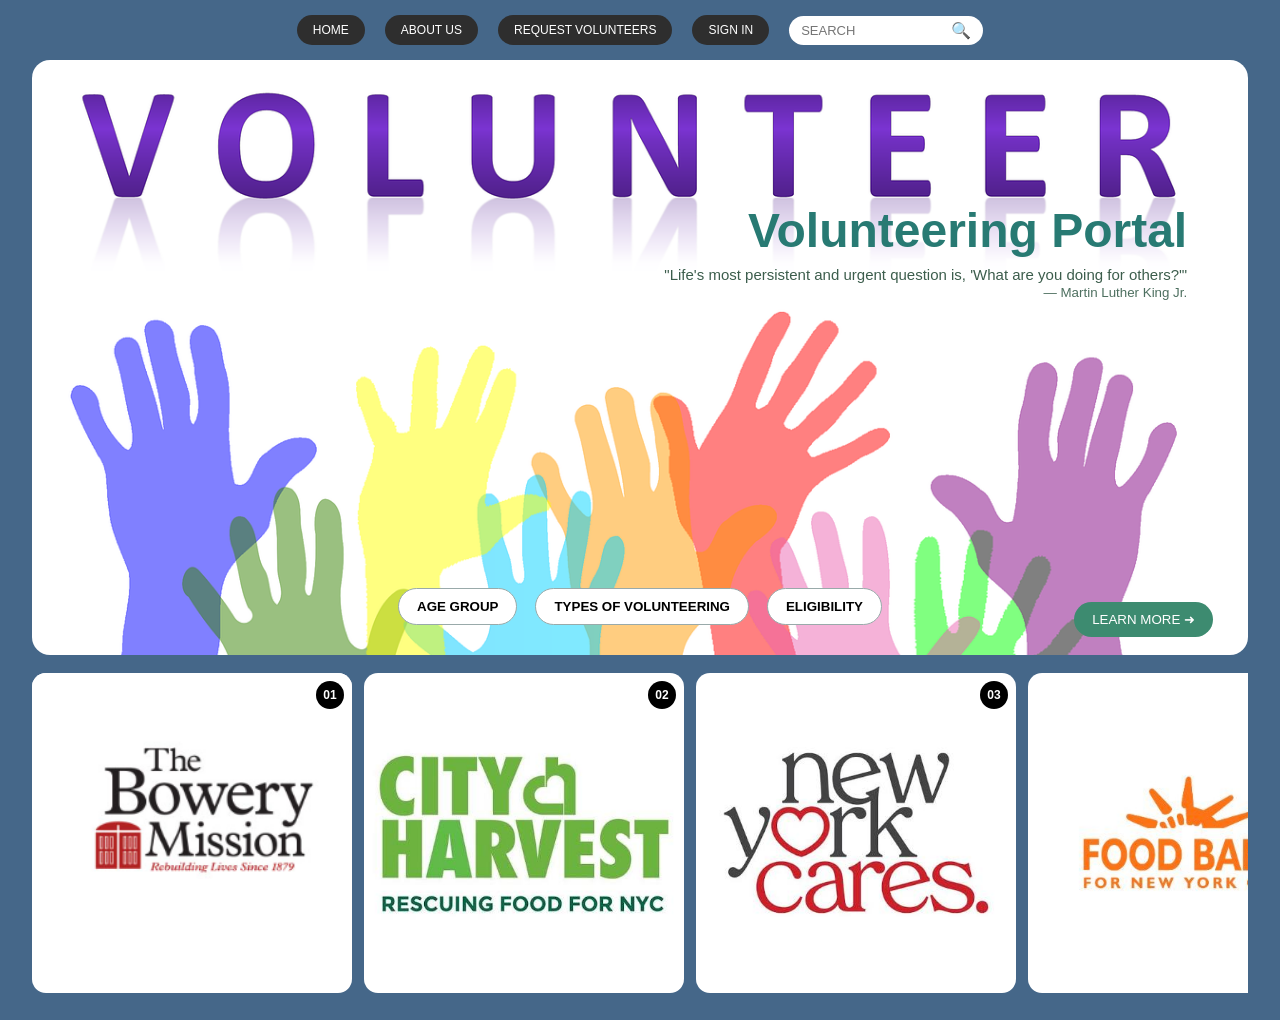
==== commit 49dbf747: "updated buttons AGAIN for UI/UX improvement" ====
--- a/index.html
+++ b/index.html
@@ -25,7 +25,7 @@
         </a>
 
         <a href="volunteerform.html">
-            <button>POST OPPORTUNITY</button>
+            <button>REQUEST VOLUNTEERS</button>
         </a>
 
         <a href="signin.html">
